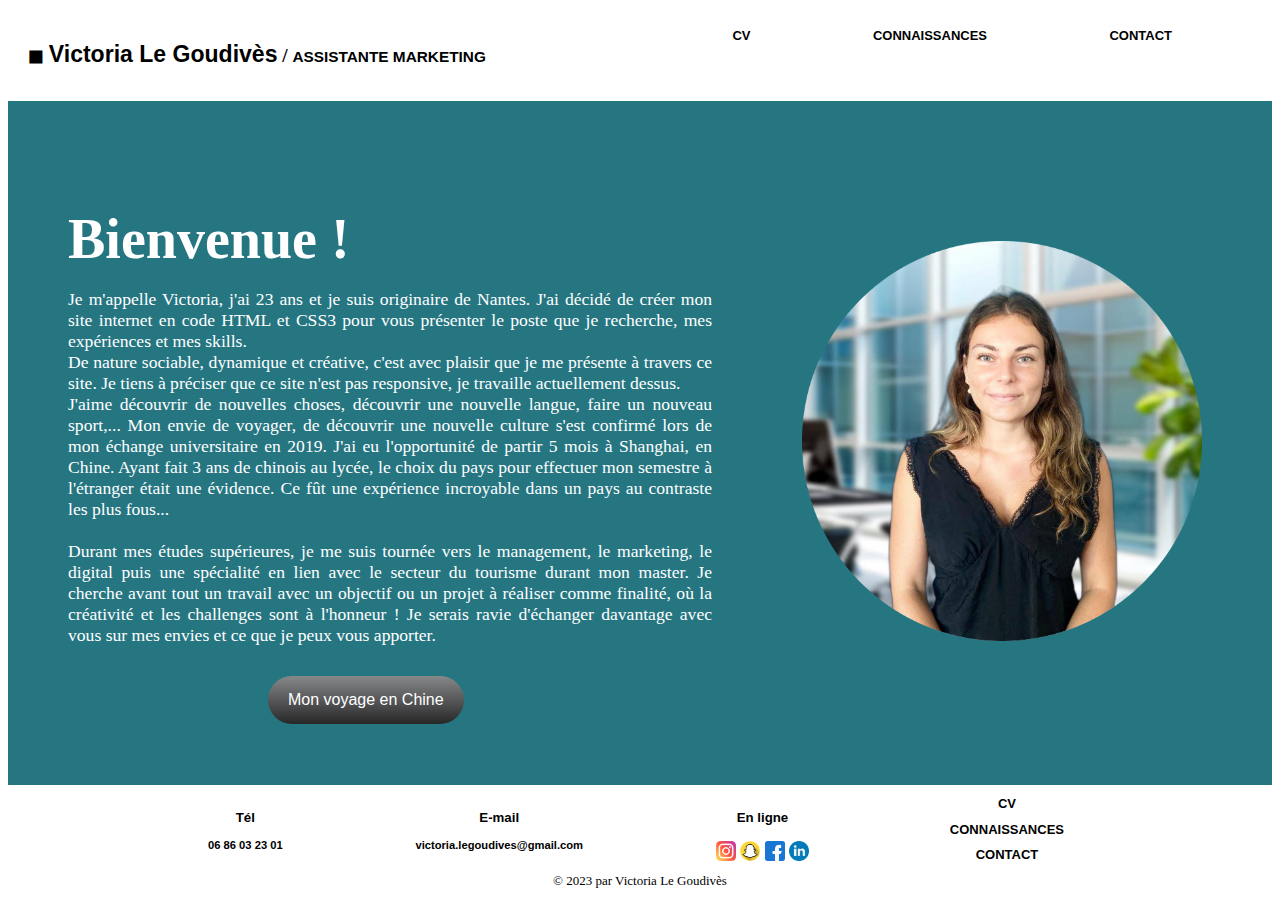
==== index.html @ b878e740 "Add files via upload" ====
<!DOCTYPE html>
<html lang="fr">

    <head>
        <meta charset="utf-8">
        <title>Bienvenue dans mon portfolio !</title>
        <link rel="stylesheet" href="style.css" />
        <link rel="preconnect" href="https://fonts.googleapis.com">
        <link rel="preconnect" href="https://fonts.gstatic.com" crossorigin>
        <link href="https://fonts.googleapis.com/css2?family=Lobster&display=swap" rel="stylesheet">
    </head>

    <body>
   
    <header>
        <h1>&#9724 
        <a href="index.html">
        <span class="Victoria">Victoria Le Goudivès</span></a> / <span class="poste">ASSISTANTE MARKETING</span>
        </h1>
            <nav>
                <div>
                    <a href="cv.html">CV</a>
                    <a href="connaissances.html">CONNAISSANCES</a>
                    <a href="contact.html">CONTACT</a>
                </div>
            </nav>
    </header>
   

    <main>
        <section class="accueil-introduction">
            <div>
                <h2>Bienvenue !</h2>
                <p>
                    Je m'appelle Victoria, j'ai 23 ans et je suis originaire de Nantes.
                    J'ai décidé de créer mon site internet en code HTML et CSS3 pour vous présenter le poste que je recherche, mes expériences et mes skills.
                    <br>
                    De nature sociable, dynamique et créative, c'est avec plaisir que je me présente à travers ce site. Je tiens à préciser que ce site n'est pas responsive, je travaille actuellement dessus.
                    <br>
                    J'aime découvrir de nouvelles choses, découvrir une nouvelle langue, faire un nouveau sport,...
                    Mon envie de voyager,  de découvrir une nouvelle culture s'est confirmé lors de mon échange universitaire en 2019. J'ai eu l'opportunité de partir 5 mois à Shanghai, en Chine. Ayant fait 3 ans de chinois au lycée, le choix du pays pour effectuer mon semestre à l'étranger était une évidence. 
                    Ce fût une expérience incroyable dans un pays au contraste les plus fous... 
                    <br><br>
                    Durant mes études supérieures, je me suis tournée vers le management, le marketing, le digital puis une spécialité en lien avec le secteur du tourisme durant mon master. 
                    Je cherche avant tout un travail avec un objectif ou un projet à réaliser comme finalité, où la créativité et les challenges sont à l'honneur ! Je serais ravie d'échanger davantage avec vous sur mes envies et ce que je peux vous apporter.
                </p>
                <a href="https://vivilegoudives.github.io/Welcome-to-China/" class="cta">Mon voyage en Chine</a>
            </div>
            <div class="accueil-photo">
                <img width="400" src="profile-pic (4).png" alt="Photo profil" title="Photo Linkedin">
            </div>
        </section> 
    </main>



    <footer>
        <div class="footer-basic">         
            <div class="col-1">
                <h5>Tél</h5>
                <h6>06 86 03 23 01</h6>
            </div>
            <div class="col-2">
                <h5>E-mail</h5>
                <h6>victoria.legoudives@gmail.com</h6>
            </div>
            <div class="col-3">
                <h5>En ligne</h5>
                <div class="social-icons">
                    <img width="20" src="instagram.png">
                    <img width="20" src="snapchat.png">
                    <img width="20" src="facebook.png">
                    <a target="_blank" href="https://www.linkedin.com/in/victoria-le-goudives-13231a188/">
                    <img width="20" src="linkedin.png" alt="Logo Linkedin">
                    </a>
                </div>
            </div>
            <div class="col-4">
                <a href="cv.html">CV</a>
                <a href="connaissances.html">CONNAISSANCES</a>
                <a href="contact.html">CONTACT</a>
            </div>
        </div>
        <p class="copyright">© 2023 par Victoria Le Goudivès</p>
    </footer>
    </body>
</html>
---- style.css ----
header {
    background-color: white;
    font-size: 60%;
    padding: 20px 40px 20px 20px;
    display: flex;
    flex-direction: row;
    justify-content: space-between;
    color: black;
}


nav a {
    padding: 60px;
    text-decoration: none;
    font-size:13px;
    font-family:Verdana, Geneva, Tahoma, sans-serif;
    color: black;
    font-weight: bold;
}

nav a:hover {
    text-decoration: none;
    color: #267682;
}

h1 a {
    font-family:'Trebuchet MS', 'Lucida Sans Unicode', 'Lucida Grande', 'Lucida Sans', Arial, sans-serif;
    font-size: 1.2em;
    text-decoration: none;
    color: black;
}

h1 a:hover {
    color: #267682;
}

.poste {
    font-family: 'Trebuchet MS', 'Lucida Sans Unicode', 'Lucida Grande', 'Lucida Sans', Arial, sans-serif;
    font-size: 0.8em;
}


























.accueil-introduction {
    display:flex;
    flex-direction:row;
    align-items:flex-start;
    background-color: #267682;
}

.accueil-introduction h2 {
    margin-bottom: 15px;
}

h2 {
    font-size: 3.5em;
    color: white;
    font-family:Cambria, Cochin, Georgia, Times, 'Times New Roman', serif
}

.accueil-introduction p {
    margin-bottom: 30px;
}

p {
    font-size: 1.1em;
    color: white;
    font-family: Cambria, Cochin, Georgia, Times, 'Times New Roman', serif;
    display: block;
    margin-block-start: 1em;
    margin-block-end: 1em;
    text-align: justify;
}

.accueil-introduction div {
    padding-right: 10px;
}

.accueil-photo {
    padding: 80px;
}

.accueil-photo div {
    display: flex;
    flex-direction: row;
    gap: 15px;
    justify-content: center;
    margin-bottom: 15px;
}

section {
    padding: 60px;
    display: block;
}





.cta {
    display: inline-block;
    background: linear-gradient(#87888a, #272728);
    color: white;
    border-radius: 50px;
    padding: 15px 20px;
    text-decoration: none;
    margin-left:200px;
    font-family: 'Gill Sans', 'Gill Sans MT', Calibri, 'Trebuchet MS', sans-serif;
  }
  
  .cta:hover {
    background: linear-gradient(#646565, #121212);
    text-decoration: none;
  }








 

























img {
    overflow-clip-margin: content-box;
    overflow:clip;
}














.footer-basic {
    padding: 10px 200px 0px 200px;
    background-color:white;
    color: black;
    display:flex;
    justify-content: space-between;
    font-family:'Trebuchet MS', 'Lucida Sans Unicode', 'Lucida Grande', 'Lucida Sans', Arial, sans-serif;
    text-align: center;
    line-height: 1.8px;
}

.footer-basic div h6{
    font-size: 0.7em;
}

.col-4 a{
    display:block;
    text-decoration: none;
    padding: 8px;
    margin-bottom: 8px;
    font-family:Verdana, Geneva, Tahoma, sans-serif;
    color: black;
    font-weight: bold;
    font-size:13px;
}

.col-4 a:hover{
    color:#267682;
}

.copyright {
    margin-top:0;
    margin-bottom:0;
    padding-bottom: 10px;
    text-align:center;
    font-size:13px;
    color:black;
    background-color:white;
  }
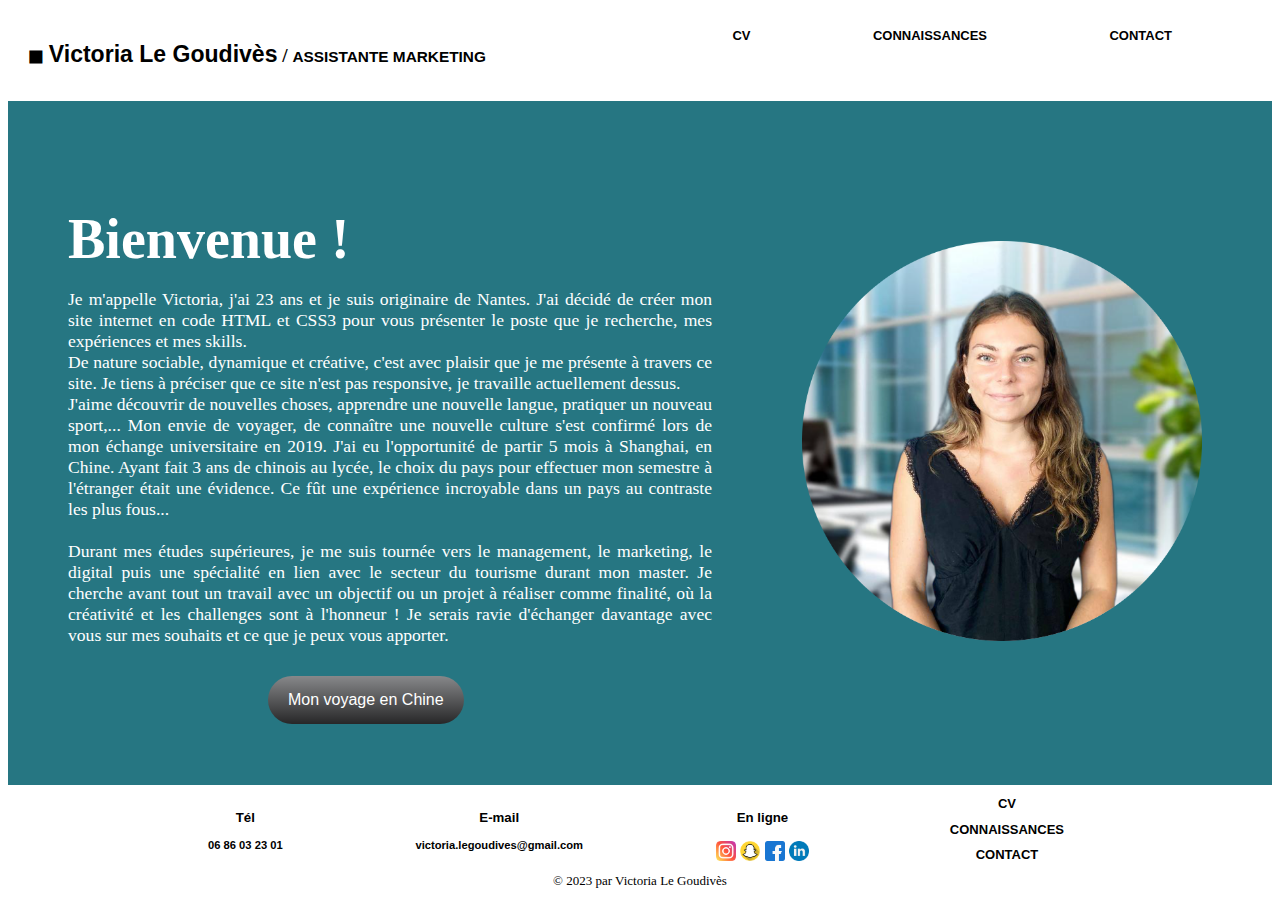
==== commit 2ec2780a: "Add files via upload" ====
--- a/index.html
+++ b/index.html
@@ -37,12 +37,12 @@
                     <br>
                     De nature sociable, dynamique et créative, c'est avec plaisir que je me présente à travers ce site. Je tiens à préciser que ce site n'est pas responsive, je travaille actuellement dessus.
                     <br>
-                    J'aime découvrir de nouvelles choses, découvrir une nouvelle langue, faire un nouveau sport,...
-                    Mon envie de voyager,  de découvrir une nouvelle culture s'est confirmé lors de mon échange universitaire en 2019. J'ai eu l'opportunité de partir 5 mois à Shanghai, en Chine. Ayant fait 3 ans de chinois au lycée, le choix du pays pour effectuer mon semestre à l'étranger était une évidence. 
+                    J'aime découvrir de nouvelles choses, apprendre une nouvelle langue, pratiquer un nouveau sport,...
+                    Mon envie de voyager,  de connaître une nouvelle culture s'est confirmé lors de mon échange universitaire en 2019. J'ai eu l'opportunité de partir 5 mois à Shanghai, en Chine. Ayant fait 3 ans de chinois au lycée, le choix du pays pour effectuer mon semestre à l'étranger était une évidence. 
                     Ce fût une expérience incroyable dans un pays au contraste les plus fous... 
                     <br><br>
                     Durant mes études supérieures, je me suis tournée vers le management, le marketing, le digital puis une spécialité en lien avec le secteur du tourisme durant mon master. 
-                    Je cherche avant tout un travail avec un objectif ou un projet à réaliser comme finalité, où la créativité et les challenges sont à l'honneur ! Je serais ravie d'échanger davantage avec vous sur mes envies et ce que je peux vous apporter.
+                    Je cherche avant tout un travail avec un objectif ou un projet à réaliser comme finalité, où la créativité et les challenges sont à l'honneur ! Je serais ravie d'échanger davantage avec vous sur mes souhaits et ce que je peux vous apporter.
                 </p>
                 <a href="https://vivilegoudives.github.io/Welcome-to-China/" class="cta">Mon voyage en Chine</a>
             </div>
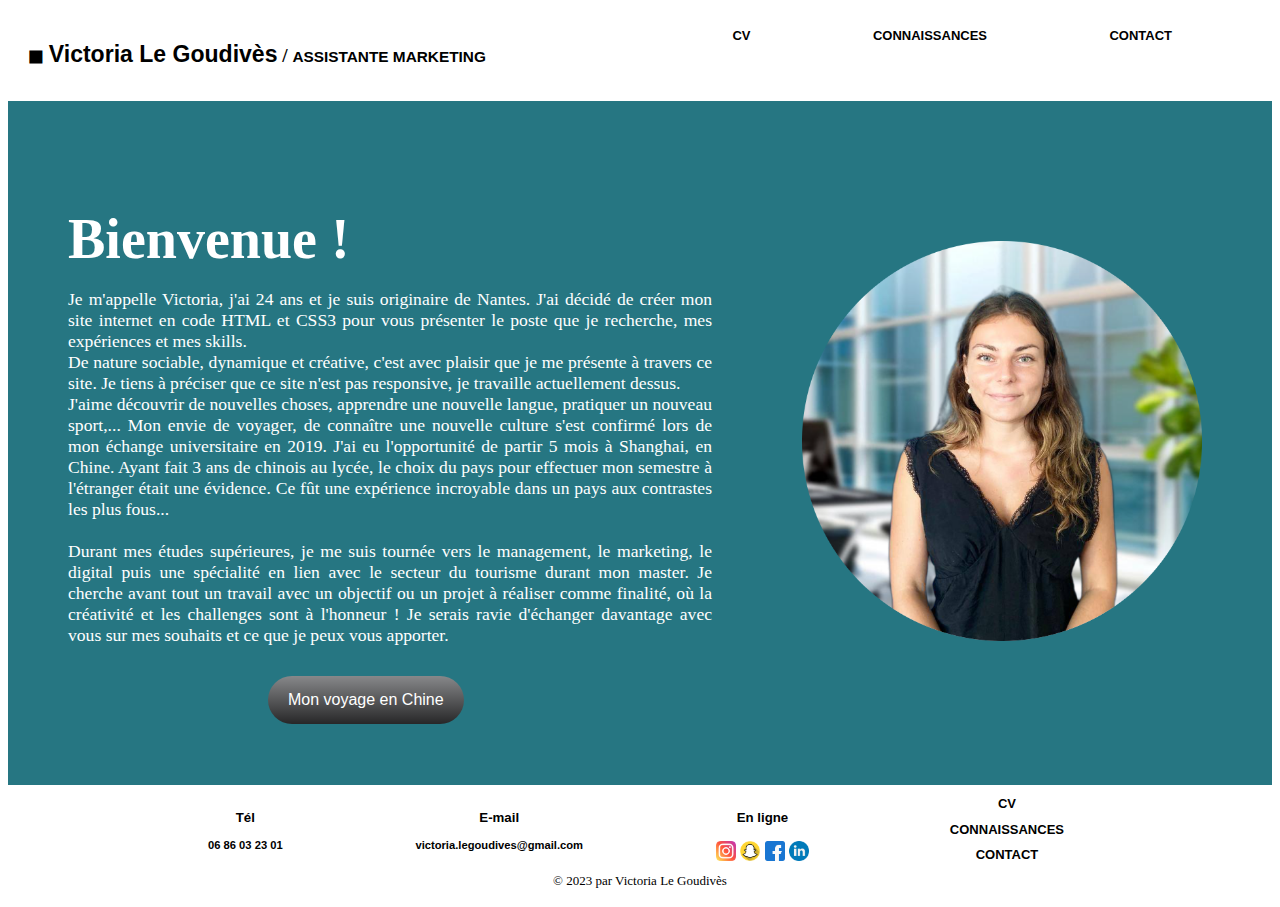
==== commit 8ff81739: "Add files via upload" ====
--- a/index.html
+++ b/index.html
@@ -32,14 +32,14 @@
             <div>
                 <h2>Bienvenue !</h2>
                 <p>
-                    Je m'appelle Victoria, j'ai 23 ans et je suis originaire de Nantes.
+                    Je m'appelle Victoria, j'ai 24 ans et je suis originaire de Nantes.
                     J'ai décidé de créer mon site internet en code HTML et CSS3 pour vous présenter le poste que je recherche, mes expériences et mes skills.
                     <br>
                     De nature sociable, dynamique et créative, c'est avec plaisir que je me présente à travers ce site. Je tiens à préciser que ce site n'est pas responsive, je travaille actuellement dessus.
                     <br>
                     J'aime découvrir de nouvelles choses, apprendre une nouvelle langue, pratiquer un nouveau sport,...
                     Mon envie de voyager,  de connaître une nouvelle culture s'est confirmé lors de mon échange universitaire en 2019. J'ai eu l'opportunité de partir 5 mois à Shanghai, en Chine. Ayant fait 3 ans de chinois au lycée, le choix du pays pour effectuer mon semestre à l'étranger était une évidence. 
-                    Ce fût une expérience incroyable dans un pays au contraste les plus fous... 
+                    Ce fût une expérience incroyable dans un pays aux contrastes les plus fous... 
                     <br><br>
                     Durant mes études supérieures, je me suis tournée vers le management, le marketing, le digital puis une spécialité en lien avec le secteur du tourisme durant mon master. 
                     Je cherche avant tout un travail avec un objectif ou un projet à réaliser comme finalité, où la créativité et les challenges sont à l'honneur ! Je serais ravie d'échanger davantage avec vous sur mes souhaits et ce que je peux vous apporter.
